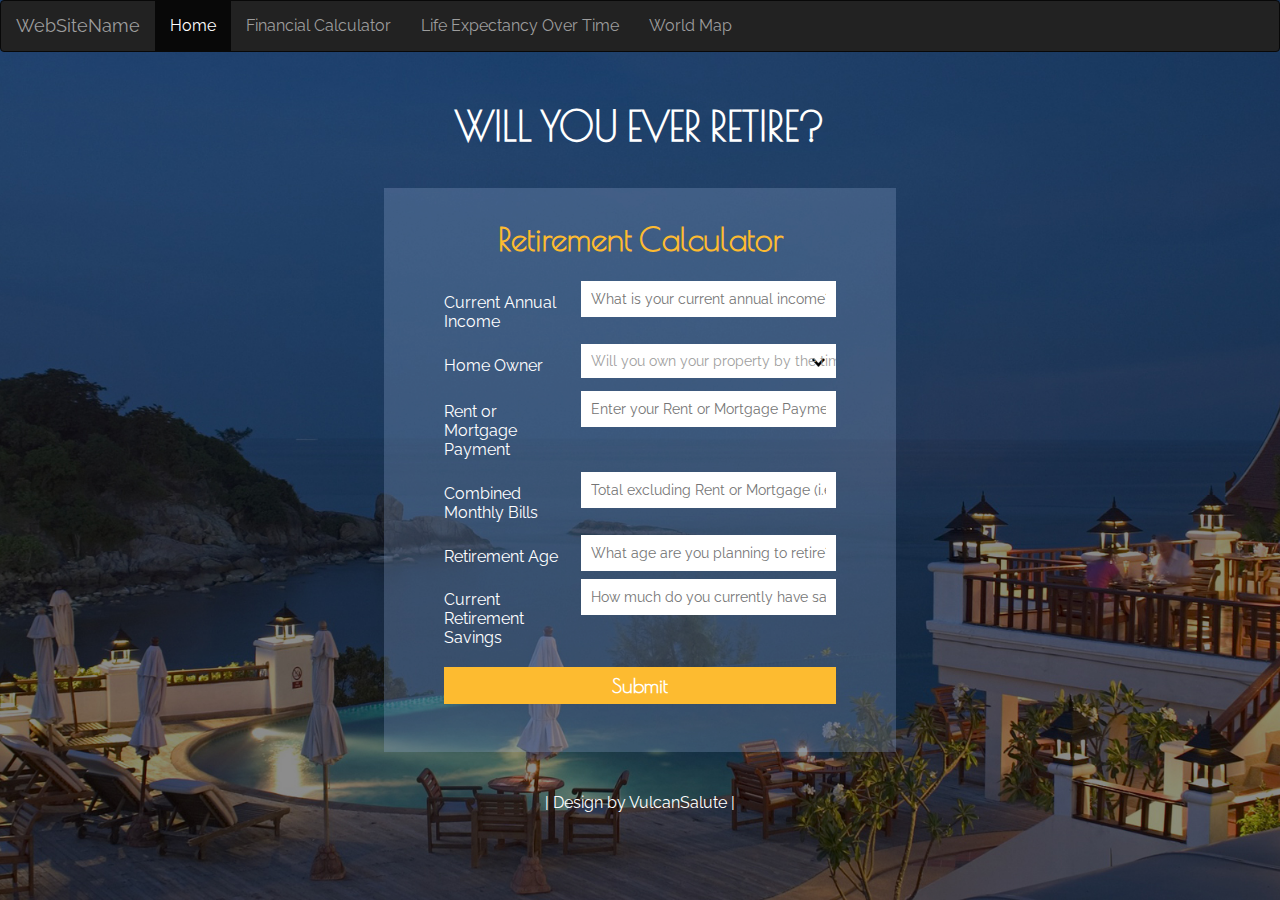
==== index-app.html @ 713f2a7a "uploading new work on viz and webpages" ====
<!DOCTYPE html>
<html>
<head>
<title>Retirement Calculator</title>
<meta name="viewport" content="width=device-width, initial-scale=1">
<meta http-equiv="Content-Type" content="text/html; charset=utf-8">
<script type="application/x-javascript"> addEventListener("load", function() { setTimeout(hideURLbar, 0); }, false); function hideURLbar(){ window.scrollTo(0,1); } </script>
<!-- font files -->
<link href='//fonts.googleapis.com/css?family=Raleway:400,100,200,300,500,600,700,800,900' rel='stylesheet' type='text/css'>
<link href='//fonts.googleapis.com/css?family=Poiret+One' rel='stylesheet' type='text/css'>
<!-- //font files -->
<!-- css files -->
<link href="css/bootstrap-app.css" rel='stylesheet' type='text/css' media="all">        
<link href="css/style-app.css" rel="stylesheet" type="text/css" media="all">
<!-- /css files -->
<!-- js files -->


<!-- /js files -->		
</head>
<body>
	<nav class="navbar navbar-inverse">
  <div class="container-fluid">
    <div class="navbar-header">
      <a class="navbar-brand" href="#">WebSiteName</a>
    </div>
    <ul class="nav navbar-nav">
      <li class="active"><a href="#">Home</a></li>
	  <li><a href="index-app.html">Financial Calculator</a></li>
	  <li><a href="index_lf.html">Life Expectancy Over Time</a></li> 
	  <li><a href="index_worldmap.html">World Map</a></li>
    </ul>
  </div>
</nav>
<div class="header">
	<h1>Will You Ever Retire?</h1>
</div>

        <div class="banner-top">
				<h2>Retirement Calculator</h2>
				<div class="banner-bottom">
						<div class="bnr-one">
								<div class="bnr-left">
									<p>Current Annual Income</p>
								</div>
								<div class="bnr-right time-pic">
									<input type="text" placeholder="What is your current annual income?" ><br>
								</div>
								<div class="clearfix"></div>
							</div>
					<div class="bnr-one">
						<div class="bnr-left" >
							<p>Home Owner</p>
						</div>
						<div class="bnr-right">
							<select>
								<option value="text">Will you own your property by the time you retire?</option>
								<option value="saab">Yes</option>
								<option value="saab">No</option>
							</select>
						</div>
						<div class="clearfix"></div>
					</div>
					<div class="bnr-one">
						<div class="bnr-left">
							<p>Rent or Mortgage Payment</p>
						</div>
						<div class="bnr-right time-pic">
							<input type="text" placeholder="Enter your Rent or Mortgage Payment" ><br>
						</div>
						<div class="clearfix"></div>
					</div>
					<div class="bnr-one">
							<div class="bnr-left">
								<p>Combined Monthly Bills</p>
							</div>
							<div class="bnr-right time-pic">
								<input type="text" placeholder="Total excluding Rent or Mortgage (i.e Electric, Gas, Water, Cable, etc)" ><br>
							</div>
							<div class="clearfix"></div>
						</div>
						<div class="bnr-one">
								<div class="bnr-left">
									<p>Retirement Age</p>
								</div>
								<div class="bnr-right time-pic">
									<input type="text" placeholder="What age are you planning to retire?" ><br>
								</div>
								<div class="clearfix"></div>
							</div>
							<div class="bnr-one">
									<div class="bnr-left">
										<p>Current Retirement Savings</p>
									</div>
									<div class="bnr-right time-pic">
										<input type="text" placeholder="How much do you currently have saved for retirement?" ><br>
									</div>
									<div class="clearfix"></div>
								</div>

					</div>
					<div class="bnr-btn">
						<form>
							<input type="submit" value="Submit">
						</form>
					</div>
				</div>
				<!---start-date-piker---->
		<link rel="stylesheet" href="css/jquery-ui.css" />

	<!---/End-date-piker---->
</div>
<div class="footer">
	<p> | Design by VulcanSalute |</a></p>
</div>
<!-- js for time-picker -->

<!-- /js for time-picker -->
</body>
</html>
---- css/style-app.css ----
html,body,div,span,applet,object,iframe,h1,h2,h3,h4,h5,h6,p,blockquote,pre,a,abbr,acronym,address,big,cite,code,del,dfn,em,img,ins,kbd,q,s,samp,small,strike,strong,sub,sup,tt,var,b,u,i,dl,dt,dd,ol,nav ul,nav li,fieldset,form,label,legend,table,caption,tbody,tfoot,thead,tr,th,td,article,aside,canvas,details,embed,figure,figcaption,footer,header,hgroup,menu,nav,output,ruby,section,summary,time,mark,audio,video {
	margin:0;
	padding:0;
	border:0;
	font-size:100%;
	font:inherit;
	vertical-align:baseline;
}
article, aside, details, figcaption, figure,footer, header, hgroup, menu, nav, section {
	display: block;
}
ol,ul {
	list-style:none;
	margin:0px;
	padding:0px;
}
blockquote,q {
	quotes:none;
}
blockquote:before,blockquote:after,q:before,q:after {
	content:'';
	content:none;
}
table {
	border-collapse:collapse;
	border-spacing:0;
}

/* start editing from here */
a {
	text-decoration:none;
}
.txt-rt {
	text-align:right;
}/* text align right */
.txt-lt {
	text-align:left;
}/* text align left */
.txt-center {
	text-align:center;
}/* text align center */
/*-- W3Layouts --*/ 
.float-rt {
	float:right;
}/* float right */
.float-lt {
	float:left;
}/* float left */
.clear {
	clear:both;
}/* clear float */
.pos-relative {
	position:relative;
}/* Position Relative */
.pos-absolute {
	position:absolute;
}/* Position Absolute */
.vertical-base {	
	vertical-align:baseline;
}/* vertical align baseline */
.vertical-top {	
	vertical-align:top;
}/* vertical align top */
nav.vertical ul li {	
	display:block;
}/* vertical menu */
nav.horizontal ul li {	
	display: inline-block;
}/* horizontal menu */
img {
	max-width:100%;
}

/*--- end reset code ---*/

body {
	margin:0;
	padding:0;
	background:url(../images/terrace.jpg) no-repeat;
	background-size:cover;
	background-attachment: fixed;
    background-position: center;
	font-family: 'Raleway', sans-serif;
	font-weight:400;
}
.header {
	text-align:center;
	margin-top:4%;
}
.header h1 {
	color:#FFFFFF;
	/*-- AgileITS --*/
	font-size:40px;
	text-transform:uppercase;
	font-weight: 700;
	font-family: 'Poiret One', cursive;
}
/* start booking_room */

.banner-top {
    margin: 3% auto 0;
    width: 35%;
    padding: 2em 60px 3em;
    background: rgba(148, 172, 212, 0.28);
}
.banner-top h2 {
	text-align: center;
	font-size: 2em;
	font-weight: 600;
	margin: 0 0 6% 0;
	color:#fdbb30;
	font-family: 'Poiret One', cursive;
}
.banner-bottom{
	margin-top:3%;
}
.bnr-left {
	width:30%;
	float:left;
}
.bnr-right {
	width:65%;
	float:right;
}
.bnr-left p {
	color: #fff;
	font-size: 16px;
    font-weight: 400;
	margin-top: 10%;
}
select {
	padding: 9px 0px 9px 10px;
	-webkit-appearance: none;
	-moz-appearance: none;
	-o-appearance: none;
	-ms-appearance: none;
	color: #9E9E9E;
	background: url(../images/arrow.png) no-repeat 95.5% 58% #fff;
	outline: none;
	border: none;
	width:100%;
	/*-- W3Layouts --*/
	font-size: 14px;
	font-weight: 400;
	cursor: pointer;
}
.bnr-one{
	margin-top:3.3%;
}
.bnr-one:nth-child(1){
	margin-top:0;
}
.bnr-right input[type="text"] {
	width: 100%;
	color: #777;
	outline: none;
	border-radius:0;
	font-size: 14px;
	padding: 10px 10px;
	border: none;
	-webkit-appearance: none;
}
.bnr-right.time-pic {
    margin-bottom: -20px;
}
input#timepicker {
    cursor:pointer;
}
.date {
	background: url(../images/date-icon.png) no-repeat 95.5% 45% #fff;
	cursor: pointer;
}
.bnr-btn {
	margin: 5% auto 0;
}
.bnr-btn input[type=submit]{
	color: #fff;
	padding: 7px 25px;
	font-size: 20px;
	cursor: pointer;
	font-weight: 600;
	width:100%;
	border: none;
	font-family: 'Poiret One', cursive;
	background:#fdbb30;
	outline: none;
	transition:all 0.5s ease-in-out;
	-webkit-transition:all 0.5s ease-in-out;
	-moz-transition:all 0.5s ease-in-out;
	-o-transition:all 0.5s ease-in-out;
}
/*-- AgileITS --*/
.bnr-btn input[type=submit]:hover{
	background: #E09E13;
	color:#fff;	
}

.footer {
	margin-top:3%;
	text-align:center;
	
}
.footer p {
	color:#fff;
	font-size:16px;
	line-height:25px;
}
.footer a, a:active {
	color:#fff;
	text-decoration:none;
}
.footer a:hover {
	color: #FDBB30;
	text-decoration:none;
	transition:all 0.5s ease-in-out;
}

/*--responsive-starts-here--*/


@media (max-width:1680px){
.ui-datepicker {
    width: 18.1%;
}	
}

@media (max-width:1440px){
	.banner-top {
	width: 40%;
}
}

@media (max-width:1080px){
	.banner-top {
    width: 48%;
}	
}

@media (max-width: 1050px) {
.banner-top {
    width: 50%;
	/*-- W3Layouts --*/ /*-- AgileITS --*/
}
}

@media (max-width:1024px){
.banner-top {
    width: 52%;
}
}

@media (max-width: 991px) {
.banner-top {
    width: 55%;
}
}

@media (max-width: 900px){
.banner-top {
    width: 60%;
}
}

@media (max-width: 800px){
.banner-top {
    width: 69%;
}
}

@media (max-width: 768px){
.banner-top {
    width: 70%;
}
}

@media (max-width: 736px){
.banner-top {
    width: 75%;
}	
.header h1 {
	font-size: 30px;
}
.banner-top h2 {
	font-size:25px;
}
.footer p {
	font-size:15px;
}
}

@media (max-width: 667px){
	/*-- W3Layouts --*/ /*-- AgileITS --*/
.banner-top {
    width:80%;
}
}

@media (max-width: 640px) {
.banner-top {
    width: 85%;
}
}

@media (max-width: 600px) {
.bnr-left p {
	font-size:15px;
}
}

@media (max-width: 568px){
.banner-top {
    padding: 2em 30px 3em;
}
.footer p {
    font-size: 14px;
}	
}

@media (max-width: 480px){
.banner-top {
    width:90%;
	padding: 2em 20px 3em;
}
}

@media (max-width: 414px){
	.header {
    margin-top: 7%;
}
	.banner-top {
	margin:7% auto;
	padding: 2em 20px 3em;
}
.bnr-btn input[type=submit] {
	margin:20px auto 0;
}
.bnr-right input[type="text"] {
    width: 85%;
}	
select {
	margin-left: 10%;
	width:85%;
}
.bnr-left p {
    width: 130%;
}
.footer {
	margin-top: 15%;
	margin-bottom:1em;
}
.footer p {
    font-size: 14px;
	padding: 0 20px;
}
}

@media (max-width: 384px){
	.header h1 {
    font-size: 25px;
}
.banner-top h2 {
    font-size: 23px;
}
select {
	margin-left:38px;
}
}

@media (max-width: 375px){
.bnr-left p {
    width: 135%;
}
.bnr-right {
    width: 70%;
}
select {
    margin-left: 39px;
}
}

@media (max-width: 320px) {
.bnr-left p {
    width: 100px;
    font-size: 13px;
    margin-left: 1px;
}
.bnr-right input[type="text"] {
    width: 80%;
    margin-left: 36px;
}
select {
    margin-left: 36px;
	width:80%;
}
.header h1 {
    font-size: 20px;
}
.banner-top h2 {
    font-size: 20px;
    padding-bottom: 10px;
}
.banner-top {
	padding: 2em 20px;
}
.wickedpicker {
    width: 131px!important;
}
}
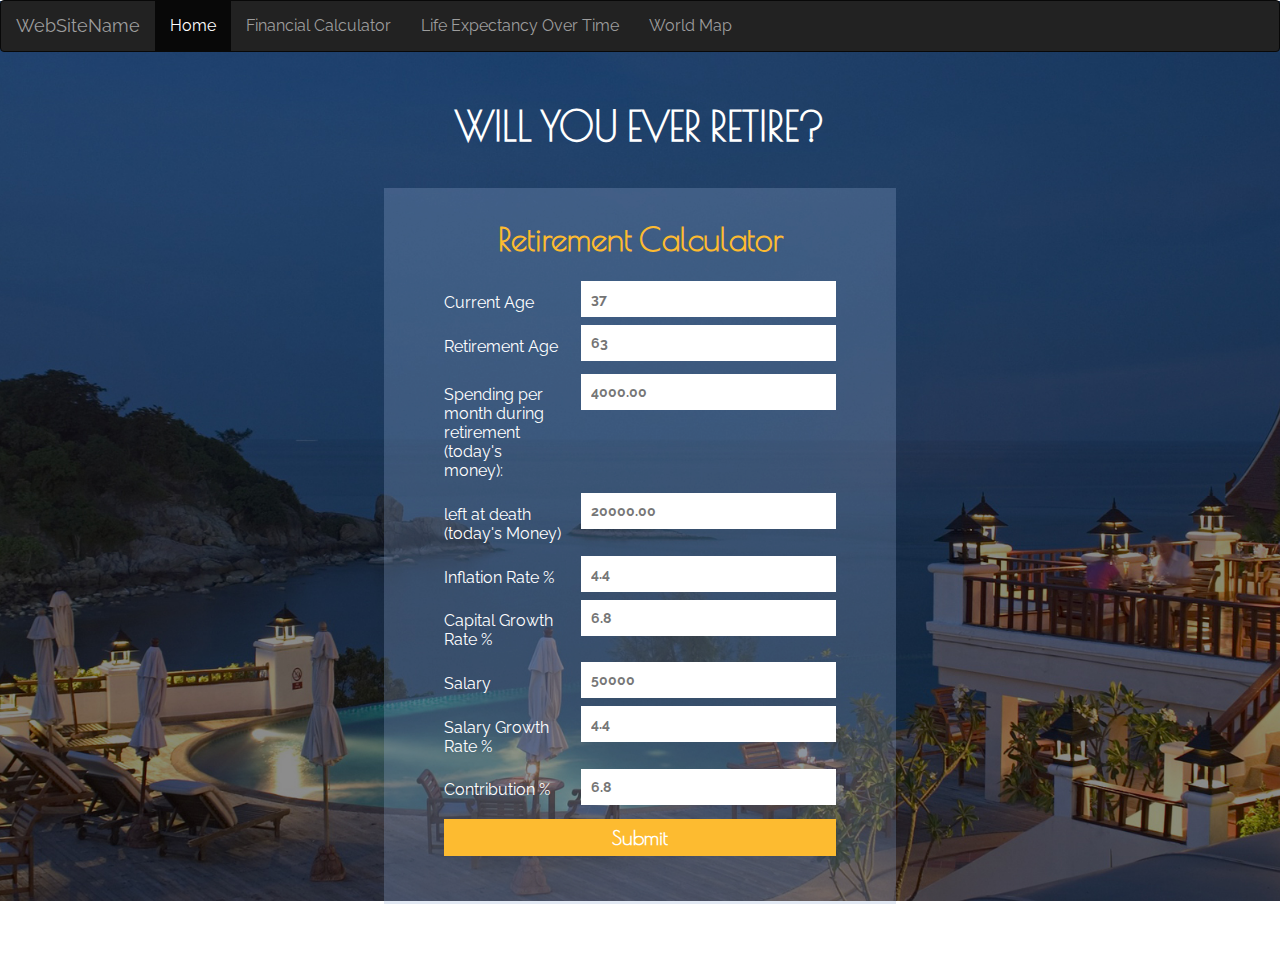
==== commit beb9a231: "new work for project" ====
--- a/index-app.html
+++ b/index-app.html
@@ -20,6 +20,121 @@
 <!-- /js files -->		
 </head>
 <body>
+		<script language="javascript">
+				function displayData(data, startYear, endYear) {
+					"use strict";
+					var year,
+						dataTable = [],
+						dataGraph = [];
+					for (year = startYear; year <= endYear; year += 1) {
+						dataTable[year - startYear] = [
+							year,
+							data[year].start.toFixed(2),
+							data[year].change.toFixed(2),
+							data[year].end.toFixed(2)
+						];
+						dataGraph[year] = [
+							year,
+							data[year].start
+						];
+					}
+					$("#tab-table").empty().append("<table id='outputTable'/>");
+					$("#outputTable").dataTable({
+						"aaData": dataTable,
+						"aoColumns": [
+							{ "sTitle": "Year" },
+							{ "sTitle": "Start" },
+							{ "sTitle": "Change" },
+							{ "sTitle": "End" }
+						]
+					});
+					$("#tab-graph").empty().append("<div id='outputGraph' style='width:100%;height:500px'></div>");
+					// we have to select the graph tab because canvas has to be shown to draw on it
+					// TODO: get the tab based on name
+					//$("#tabs").tabs("select", 2);
+					$.plot("#outputGraph", [ dataGraph ]);
+				}
+				function computeRetirement(data, yearCurrent, yearRetirement, yearDeath, rate_inflation, rate_capital, cost_retirement, cost_death) {
+					"use strict";
+					var year;
+					for (year = yearDeath; year >= yearRetirement; year -= 1) {
+						var total_inflation_growth = Math.pow(1.0 + rate_inflation, year - yearCurrent),
+							yearSpending = cost_retirement * total_inflation_growth,
+							endOfYear = year === yearDeath ? cost_death * total_inflation_growth : data[year + 1].start / (1.0 + rate_capital),
+							startOfYear = endOfYear + yearSpending;
+						data[year] = {
+							change: -yearSpending,
+							end: endOfYear,
+							start: startOfYear
+						};
+					}
+					return data;
+				}
+				function computeWork(data, yearCurrent, yearRetirement, rate_salary, rate_capital, salary, salary_contribution) {
+					"use strict";
+					var year;
+					for (year = yearRetirement - 1; year >= yearCurrent; year -= 1) {
+						var total_salary_growth = Math.pow(1.0 + rate_salary, year - yearCurrent),
+							contribution = salary * total_salary_growth * salary_contribution,
+							endOfYear = data[year + 1].start / (1.0 + rate_capital),
+							startOfYear = endOfYear - contribution;
+						data[year] = {
+							change: contribution,
+							end: endOfYear,
+							start: startOfYear
+						};
+					}
+					return data;
+				}
+				$(document).ready(function () {
+					"use strict";
+					
+					// TODO: not available in this version of jquery ui
+					//$("#tabs").tabs( { heightStyle: "auto" });
+					jQuery.validator.addMethod("integer", function (value, element) {
+						return this.optional(element) || /^[0-9]+$/.test(value);
+					}, "Please specify an integer value.");
+					$("#processForm").validate({
+						submitHandler: function (form) {
+							var ageCurrent = parseInt($("#age_current").val(), 10),
+								ageRetirement = parseInt($("#age_retirement").val(), 10),
+								ageDeath = parseInt($("#age_death").val(), 10),
+								cost_retirement = parseFloat($("#cost_retirement_month").val(), 10) * 12.0,
+								cost_death = parseFloat($("#cost_death").val(), 10),
+								rate_inflation = parseFloat($("#rate_inflation").val(), 10) / 100.0,
+								rate_capital = parseFloat($("#rate_capital").val(), 10) / 100.0,
+								salary = parseFloat($("#salary").val(), 10),
+								rate_salary = parseFloat($("#rate_salary").val(), 10) / 100.0,
+								salary_contribution = parseFloat($("#rate_contribution").val(), 10) / 100.0,
+								// compute years
+								yearCurrent = new Date().getFullYear(),
+								yearRetirement = yearCurrent + (ageRetirement - ageCurrent),
+								yearDeath = yearCurrent + (ageDeath - ageCurrent),
+								data = [];
+							data = computeRetirement(
+								data,
+								yearCurrent,
+								yearRetirement,
+								yearDeath,
+								rate_inflation,
+								rate_capital,
+								cost_retirement,
+								cost_death
+							);
+							data = computeWork(
+								data,
+								yearCurrent,
+								yearRetirement,
+								rate_salary,
+								rate_capital,
+								salary,
+								salary_contribution
+							);
+							displayData(data, yearCurrent, yearDeath);
+						}
+					});
+				});
+			</script>
 	<nav class="navbar navbar-inverse">
   <div class="container-fluid">
     <div class="navbar-header">
@@ -37,77 +152,103 @@
 	<h1>Will You Ever Retire?</h1>
 </div>
 
-        <div class="banner-top">
-				<h2>Retirement Calculator</h2>
-				<div class="banner-bottom">
-						<div class="bnr-one">
-								<div class="bnr-left">
-									<p>Current Annual Income</p>
-								</div>
-								<div class="bnr-right time-pic">
-									<input type="text" placeholder="What is your current annual income?" ><br>
-								</div>
-								<div class="clearfix"></div>
-							</div>
-					<div class="bnr-one">
-						<div class="bnr-left" >
-							<p>Home Owner</p>
-						</div>
-						<div class="bnr-right">
-							<select>
-								<option value="text">Will you own your property by the time you retire?</option>
-								<option value="saab">Yes</option>
-								<option value="saab">No</option>
-							</select>
-						</div>
-						<div class="clearfix"></div>
-					</div>
-					<div class="bnr-one">
-						<div class="bnr-left">
-							<p>Rent or Mortgage Payment</p>
-						</div>
-						<div class="bnr-right time-pic">
-							<input type="text" placeholder="Enter your Rent or Mortgage Payment" ><br>
-						</div>
-						<div class="clearfix"></div>
-					</div>
-					<div class="bnr-one">
-							<div class="bnr-left">
-								<p>Combined Monthly Bills</p>
-							</div>
-							<div class="bnr-right time-pic">
-								<input type="text" placeholder="Total excluding Rent or Mortgage (i.e Electric, Gas, Water, Cable, etc)" ><br>
-							</div>
-							<div class="clearfix"></div>
-						</div>
-						<div class="bnr-one">
-								<div class="bnr-left">
-									<p>Retirement Age</p>
-								</div>
-								<div class="bnr-right time-pic">
-									<input type="text" placeholder="What age are you planning to retire?" ><br>
-								</div>
-								<div class="clearfix"></div>
-							</div>
-							<div class="bnr-one">
-									<div class="bnr-left">
-										<p>Current Retirement Savings</p>
-									</div>
-									<div class="bnr-right time-pic">
-										<input type="text" placeholder="How much do you currently have saved for retirement?" ><br>
-									</div>
-									<div class="clearfix"></div>
-								</div>
-
-					</div>
-					<div class="bnr-btn">
-						<form>
-							<input type="submit" value="Submit">
-						</form>
-					</div>
-				</div>
-				<!---start-date-piker---->
-		<link rel="stylesheet" href="css/jquery-ui.css" />
+<div class="banner-top">
+<h2>Retirement Calculator</h2>
+<div class="banner-bottom">
+<div class="bnr-one">
+<div class="bnr-left">
+<p>Current Age</p>
+</div>
+<div class="bnr-right time-pic">
+<input type="text" name="age_current" id="age_current" placeholder="37" class="required number integer"/><br>
+</div>
+<div class="clearfix"></div>
+</div>
+<div class="bnr-one">
+<div class="bnr-left" >
+<p>Retirement Age</p>
+</div>
+<div class="bnr-right">
+<input type="text" name="age_retirement" id="age_retirement" placeholder="63" class="required number integer"/><br>
+</div>
+<div class="clearfix"></div>
+</div>
+<div class="bnr-one">
+<div class="bnr-left">
+<p>Spending per month during retirement (today's money):</p>
+</div>
+<div class="bnr-right time-pic">
+<input type="text" name="cost_retirement_month" id="cost_retirement_month" value="4000.00" class="required number"/><br>
+</div>
+<div class="clearfix"></div>
+</div>
+<div class="bnr-one">
+<div class="bnr-left">
+<p>left at death (today's Money)</p>
+</div>
+<div class="bnr-right time-pic">
+<input type="text" name="cost_death" id="cost_death" value="20000.00" class="required number"/><br>
+</div>
+<div class="clearfix"></div>
+</div>
+<div class="bnr-one">
+<div class="bnr-left">
+<p>Inflation Rate %</p>
+</div>
+<div class="bnr-right time-pic">
+<input type="text" name="rate_inflation" id="rate_inflation" value="4.4" class="requird number"/><br>
+</div>
+<div class="clearfix"></div>
+</div>
+<div class="bnr-one">
+<div class="bnr-left">
+<p>Capital Growth Rate %</p>
+</div>
+<div class="bnr-right time-pic">
+<input type="text" name="rate_capital" id="rate_capital" value="6.8" class="required number"/><br>
+</div>
+<div class="clearfix"></div>
+</div>
+<div class="bnr-one">
+<div class="bnr-left">
+<p>Salary</p>
+</div>
+<div class="bnr-right time-pic">
+<input type="text" name="salary" id="salary" value="50000" class="required number"/><br>
+</div>
+<div class="clearfix"></div>
+</div>
+<div class="bnr-one">
+<div class="bnr-left">
+<p>Salary Growth Rate %</p>
+</div>
+<div class="bnr-right time-pic">
+<input type="text" name="rate_salary" id="rate_salary" value="4.4" class="required number"/><br>
+</div>
+<div class="clearfix"></div>
+</div>
+<div class="bnr-one">
+<div class="bnr-left">
+<p>Contribution %</p>
+</div>
+<div class="bnr-right time-pic">
+<input type="text" name="rate_contribution" id="rate_contribution" value="6.8" class="required number"/><br>
+</div>
+<div class="clearfix"></div>
+</div>
+</div>
+<div class="bnr-btn">
+<form>
+<input type="submit" value="Submit">
+</form>
+<div id="tab-table">
+</div>
+<div id="tab-graph">
+</div>
+</div>
+</div>
+<!---start-date-piker---->
+<link rel="stylesheet" href="css/jquery-ui.css" />
 
 	<!---/End-date-piker---->
 </div>
--- a/css/style-app.css
+++ b/css/style-app.css
@@ -147,6 +147,9 @@
 }
 .bnr-one{
 	margin-top:3.3%;
+	color: #ffffff;
+	text-align: left;
+	font-weight: bold;
 }
 .bnr-one:nth-child(1){
 	margin-top:0;
@@ -190,6 +193,9 @@
 	-moz-transition:all 0.5s ease-in-out;
 	-o-transition:all 0.5s ease-in-out;
 }
+.btn btn-primary btn-lg btn-block{
+	color:#fdbb30;
+}
 /*-- AgileITS --*/
 .bnr-btn input[type=submit]:hover{
 	background: #E09E13;
